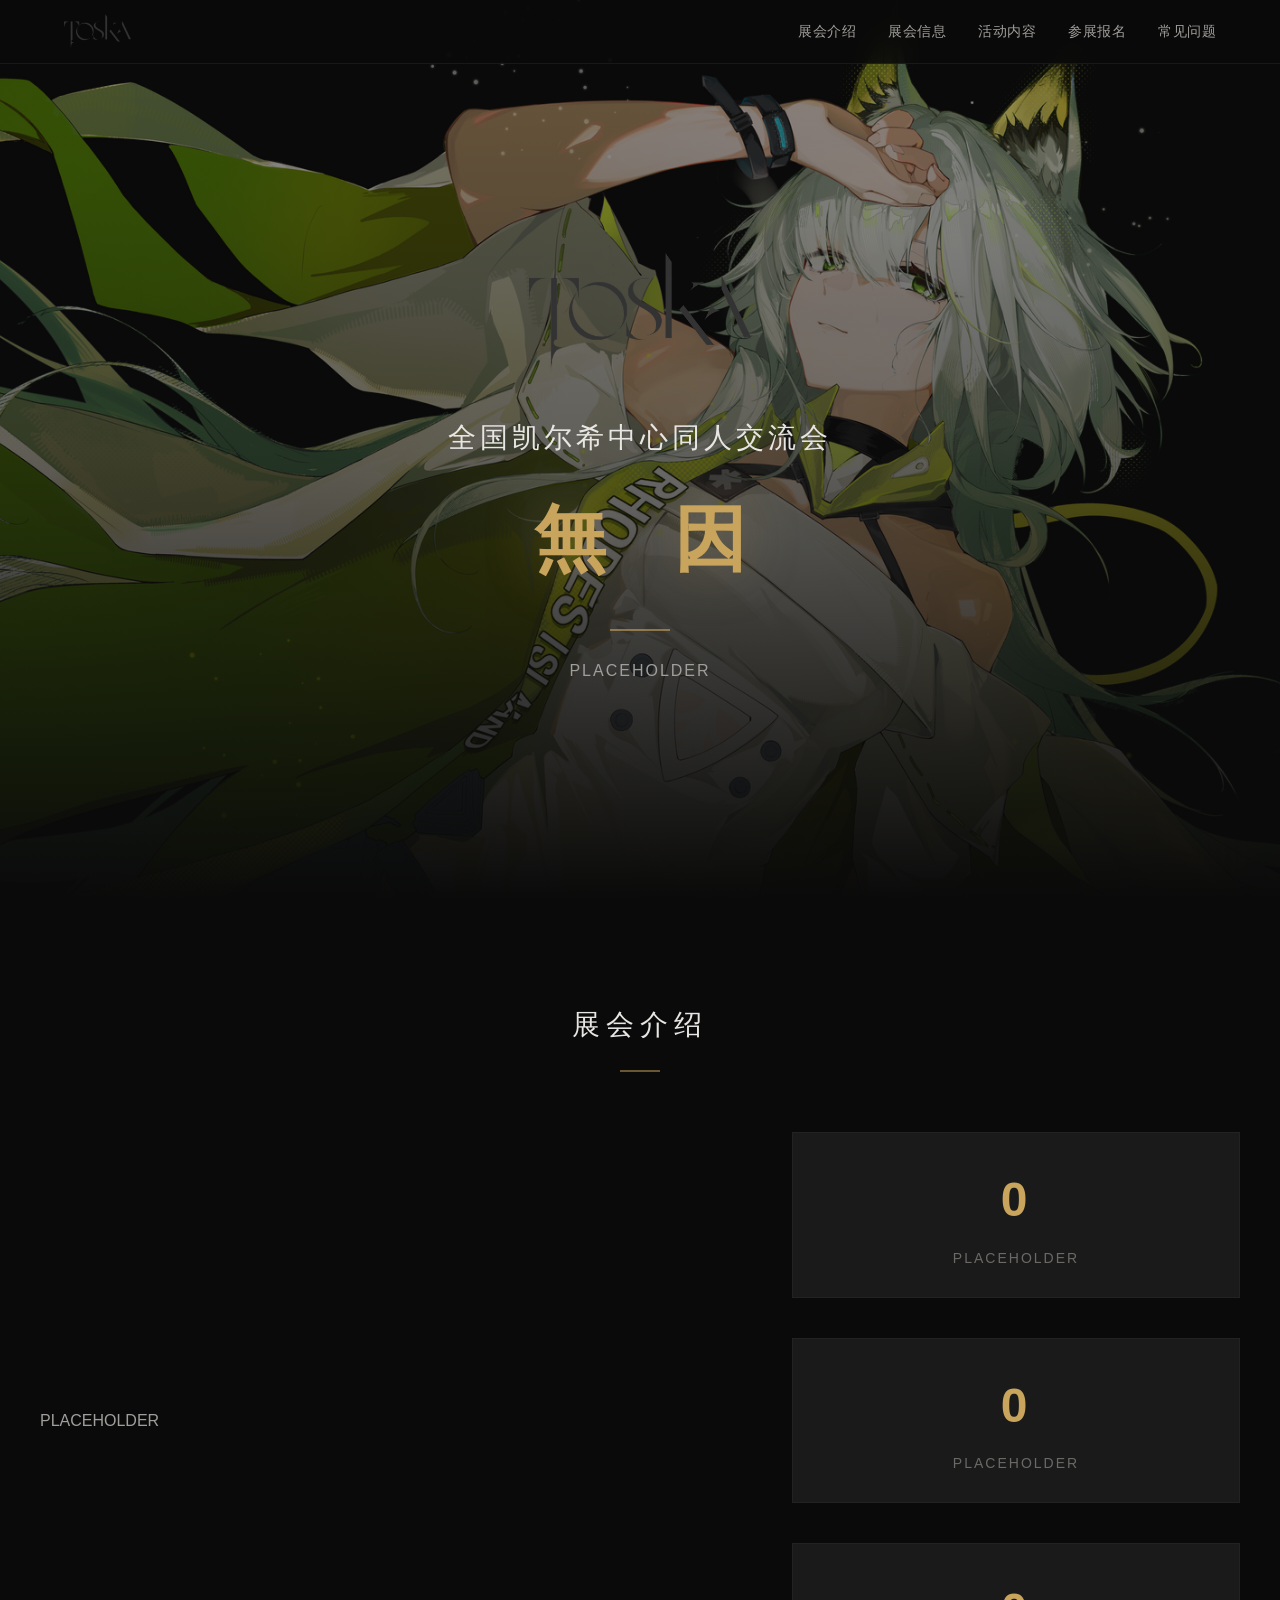
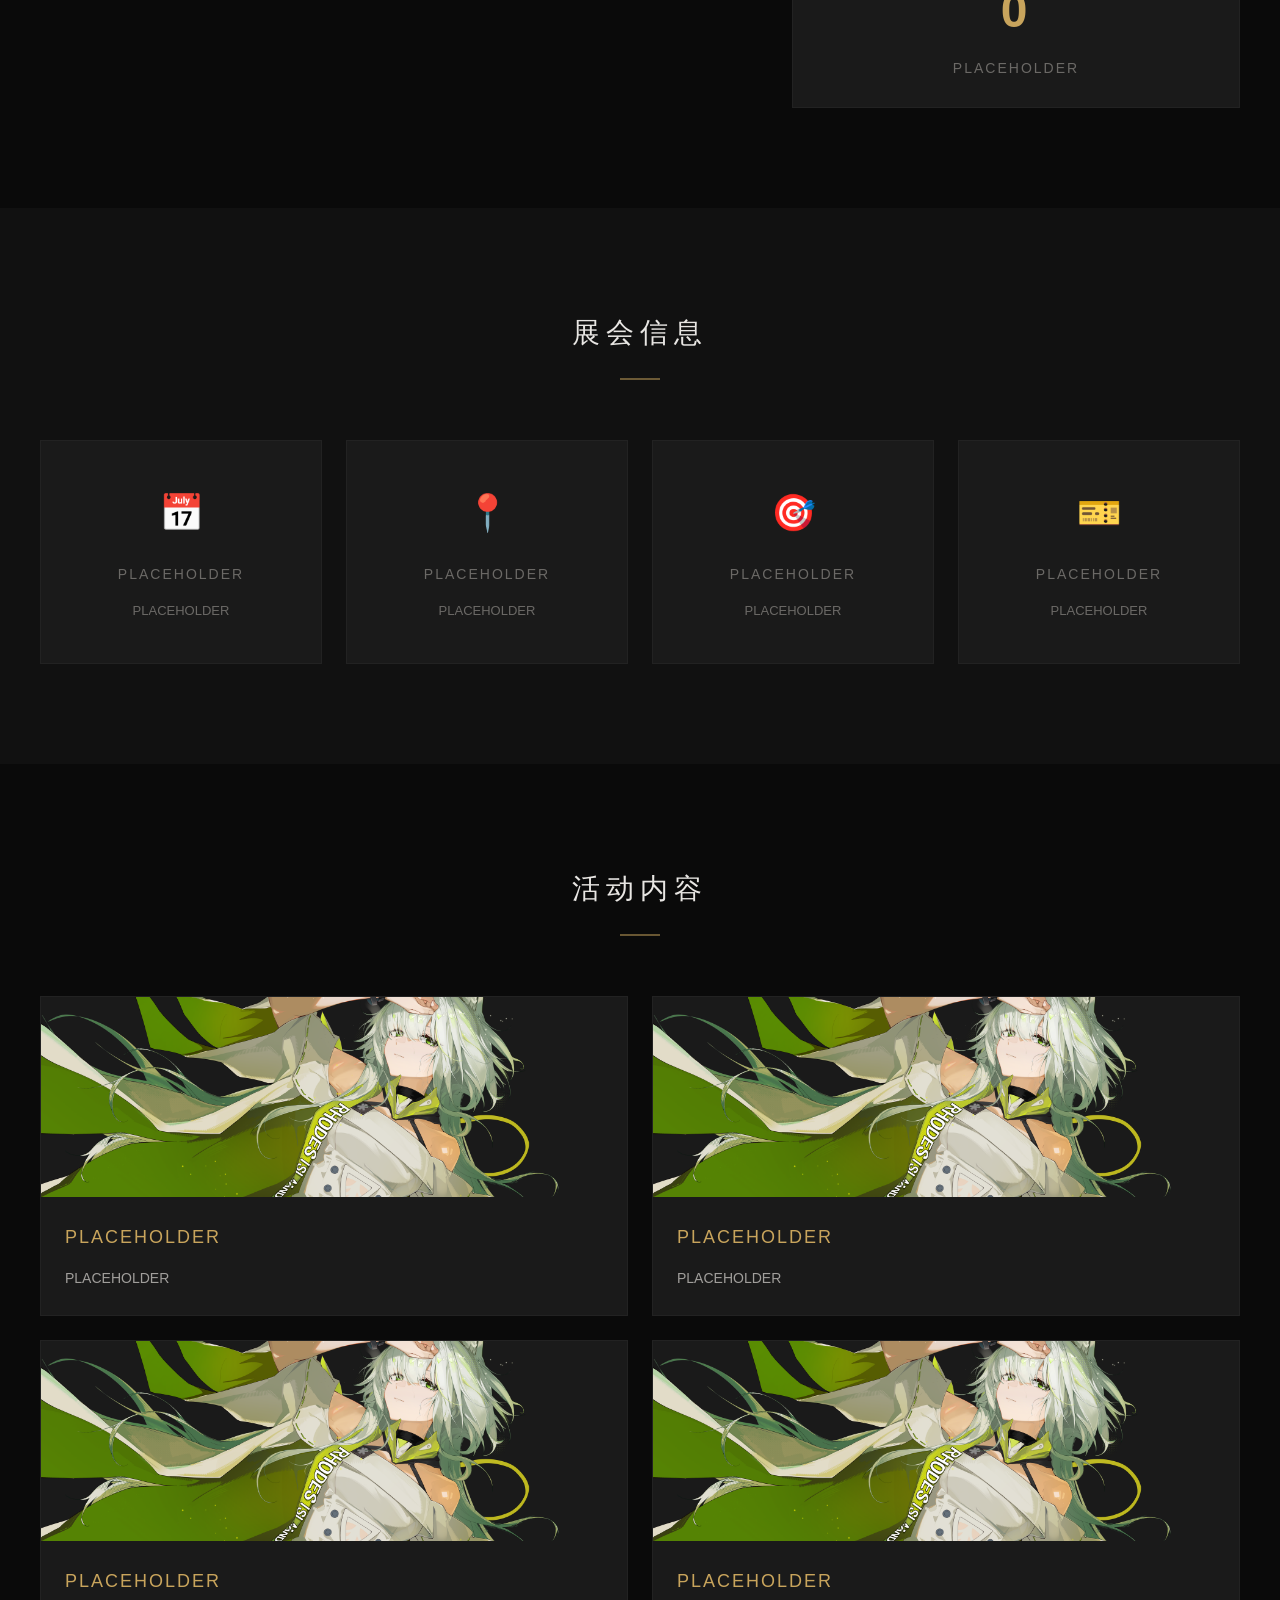
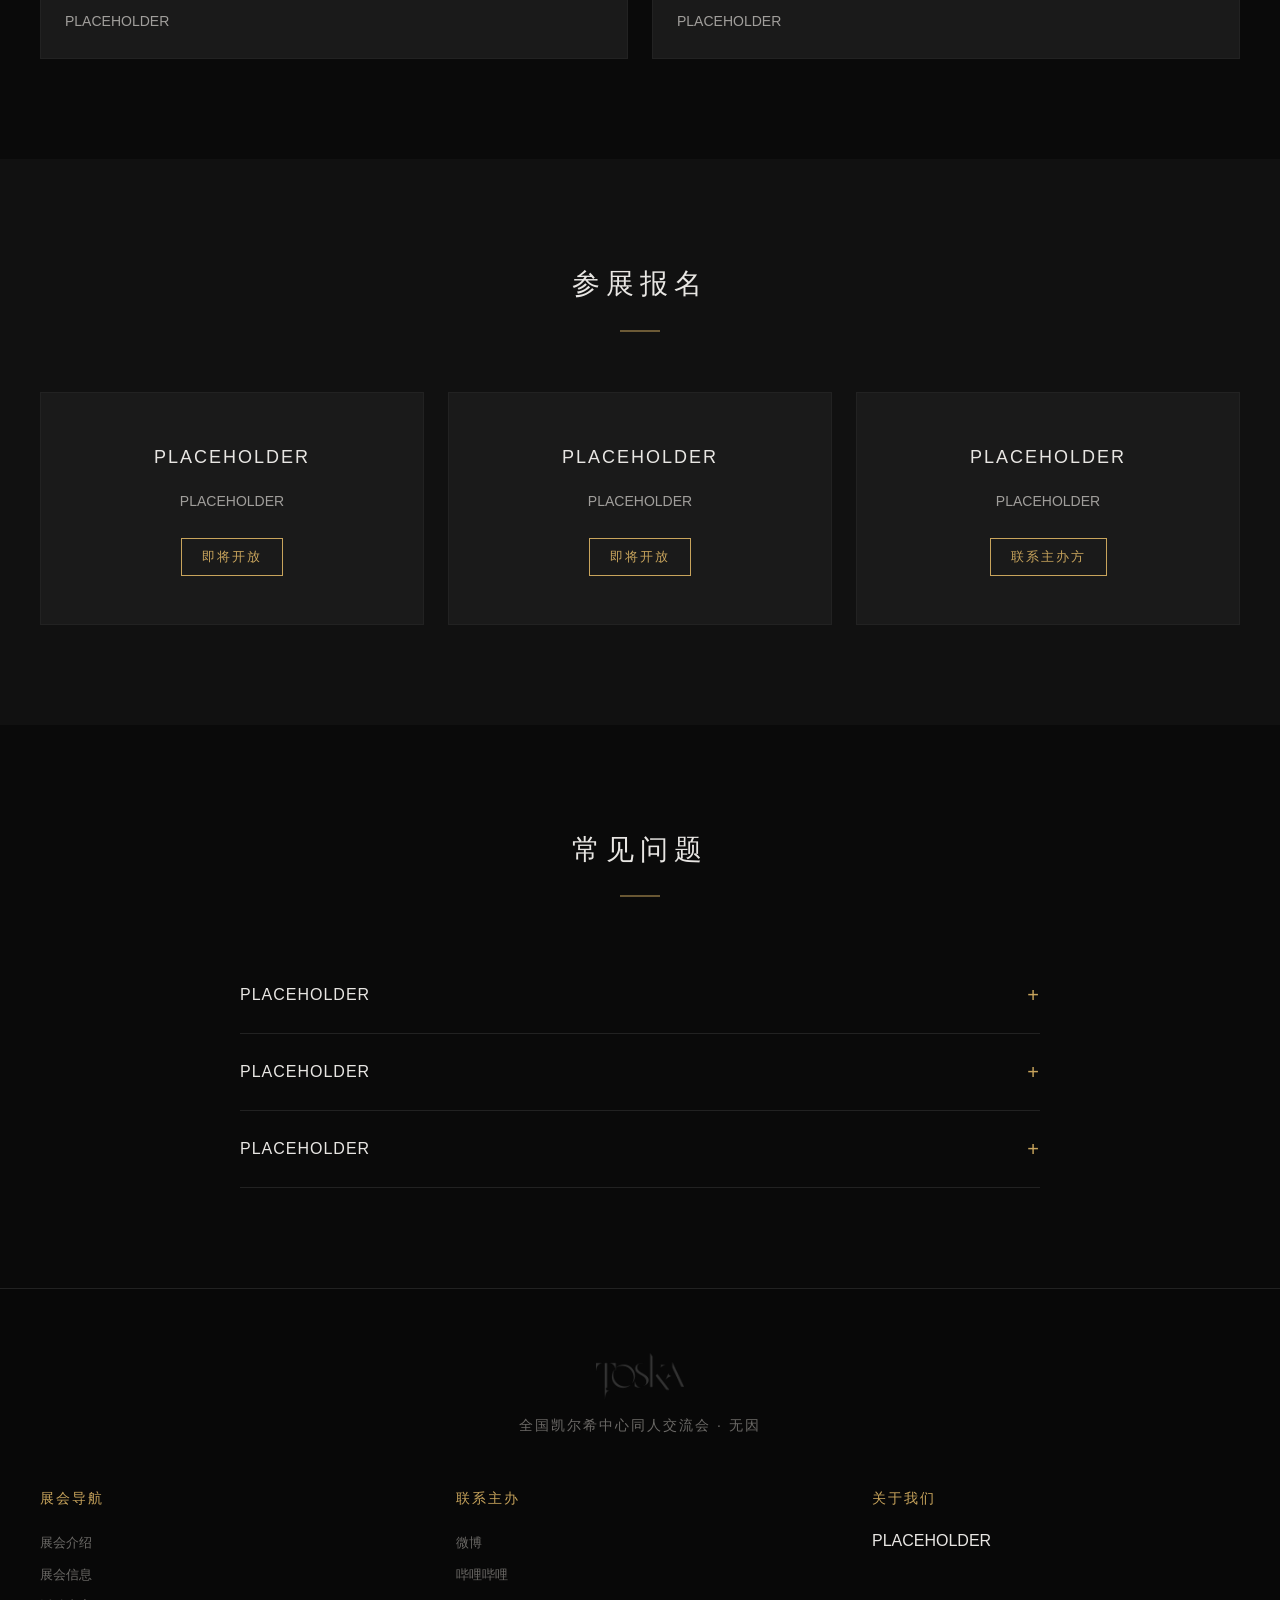
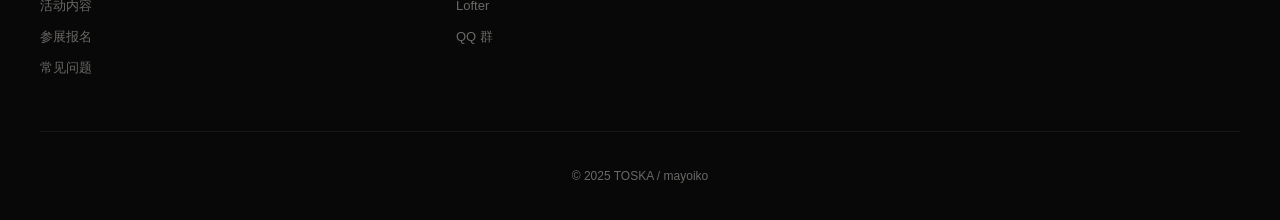
==== index.html @ 441bb9f4 "feat: initial TOSKA page structure — hero, sections, responsive layout" ====
<!DOCTYPE html>
<html lang="zh-CN">
<head>
  <meta charset="UTF-8">
  <meta name="viewport" content="width=device-width, initial-scale=1.0">
  <title>全国凯尔希中心同人交流会·无因 | TOSKA</title>
  <meta name="description" content="全国凯尔希中心同人交流会·无因">
  <link rel="stylesheet" href="style.css">
</head>
<body>

  <!-- Navigation -->
  <nav class="nav" id="nav">
    <div class="nav-inner">
      <a href="#hero" class="nav-logo">
        <img src="assets/images/toska-logo.png" alt="TOSKA">
      </a>
      <ul class="nav-links">
        <li><a href="#about">展会介绍</a></li>
        <li><a href="#info">展会信息</a></li>
        <li><a href="#content">活动内容</a></li>
        <li><a href="#register">参展报名</a></li>
        <li><a href="#faq">常见问题</a></li>
      </ul>
      <button class="nav-toggle" id="nav-toggle" aria-label="菜单">
        <span></span><span></span><span></span>
      </button>
    </div>
  </nav>

  <!-- Hero -->
  <section class="hero" id="hero">
    <div class="hero-bg" style="background-image: url('assets/images/toska-kv-nobg.png');"></div>
    <div class="hero-overlay"></div>
    <div class="hero-content">
      <div class="hero-logo">
        <img src="assets/images/toska-logo.png" alt="TOSKA">
      </div>
      <h1 class="hero-title">全国凯尔希中心同人交流会</h1>
      <p class="hero-subtitle">無 因</p>
      <div class="hero-divider"></div>
      <p class="hero-desc">PLACEHOLDER</p>
    </div>
  </section>

  <!-- About -->
  <section class="section" id="about">
    <div class="section-inner">
      <h2 class="section-title">展会介绍</h2>
      <div class="section-divider"></div>
      <div class="about-grid">
        <div class="about-text">
          <p>PLACEHOLDER</p>
        </div>
        <div class="about-stats">
          <div class="stat-item">
            <span class="stat-num">0</span>
            <span class="stat-label">PLACEHOLDER</span>
          </div>
          <div class="stat-item">
            <span class="stat-num">0</span>
            <span class="stat-label">PLACEHOLDER</span>
          </div>
          <div class="stat-item">
            <span class="stat-num">0</span>
            <span class="stat-label">PLACEHOLDER</span>
          </div>
        </div>
      </div>
    </div>
  </section>

  <!-- Info -->
  <section class="section section-alt" id="info">
    <div class="section-inner">
      <h2 class="section-title">展会信息</h2>
      <div class="section-divider"></div>
      <div class="info-grid">
        <div class="info-card">
          <div class="info-icon">📅</div>
          <h3>PLACEHOLDER</h3>
          <p>PLACEHOLDER</p>
        </div>
        <div class="info-card">
          <div class="info-icon">📍</div>
          <h3>PLACEHOLDER</h3>
          <p>PLACEHOLDER</p>
        </div>
        <div class="info-card">
          <div class="info-icon">🎯</div>
          <h3>PLACEHOLDER</h3>
          <p>PLACEHOLDER</p>
        </div>
        <div class="info-card">
          <div class="info-icon">🎫</div>
          <h3>PLACEHOLDER</h3>
          <p>PLACEHOLDER</p>
        </div>
      </div>
    </div>
  </section>

  <!-- Content -->
  <section class="section" id="content">
    <div class="section-inner">
      <h2 class="section-title">活动内容</h2>
      <div class="section-divider"></div>
      <div class="content-grid">
        <div class="content-card">
          <div class="content-card-img" style="background-image: url('assets/images/toska-kv-nobg.png');"></div>
          <div class="content-card-body">
            <h3>PLACEHOLDER</h3>
            <p>PLACEHOLDER</p>
          </div>
        </div>
        <div class="content-card">
          <div class="content-card-img" style="background-image: url('assets/images/toska-kv-nobg.png');"></div>
          <div class="content-card-body">
            <h3>PLACEHOLDER</h3>
            <p>PLACEHOLDER</p>
          </div>
        </div>
        <div class="content-card">
          <div class="content-card-img" style="background-image: url('assets/images/toska-kv-nobg.png');"></div>
          <div class="content-card-body">
            <h3>PLACEHOLDER</h3>
            <p>PLACEHOLDER</p>
          </div>
        </div>
        <div class="content-card">
          <div class="content-card-img" style="background-image: url('assets/images/toska-kv-nobg.png');"></div>
          <div class="content-card-body">
            <h3>PLACEHOLDER</h3>
            <p>PLACEHOLDER</p>
          </div>
        </div>
      </div>
    </div>
  </section>

  <!-- Register -->
  <section class="section section-alt" id="register">
    <div class="section-inner">
      <h2 class="section-title">参展报名</h2>
      <div class="section-divider"></div>
      <div class="register-grid">
        <div class="register-card">
          <h3>PLACEHOLDER</h3>
          <p>PLACEHOLDER</p>
          <div class="register-status">即将开放</div>
        </div>
        <div class="register-card">
          <h3>PLACEHOLDER</h3>
          <p>PLACEHOLDER</p>
          <div class="register-status">即将开放</div>
        </div>
        <div class="register-card">
          <h3>PLACEHOLDER</h3>
          <p>PLACEHOLDER</p>
          <div class="register-status">联系主办方</div>
        </div>
      </div>
    </div>
  </section>

  <!-- FAQ -->
  <section class="section" id="faq">
    <div class="section-inner">
      <h2 class="section-title">常见问题</h2>
      <div class="section-divider"></div>
      <div class="faq-list">
        <details class="faq-item">
          <summary>PLACEHOLDER</summary>
          <div class="faq-answer"><p>PLACEHOLDER</p></div>
        </details>
        <details class="faq-item">
          <summary>PLACEHOLDER</summary>
          <div class="faq-answer"><p>PLACEHOLDER</p></div>
        </details>
        <details class="faq-item">
          <summary>PLACEHOLDER</summary>
          <div class="faq-answer"><p>PLACEHOLDER</p></div>
        </details>
      </div>
    </div>
  </section>

  <!-- Footer -->
  <footer class="footer">
    <div class="footer-inner">
      <div class="footer-brand">
        <img src="assets/images/toska-logo.png" alt="TOSKA" class="footer-logo">
        <p>全国凯尔希中心同人交流会 · 无因</p>
      </div>
      <div class="footer-links">
        <div class="footer-col">
          <h4>展会导航</h4>
          <a href="#about">展会介绍</a>
          <a href="#info">展会信息</a>
          <a href="#content">活动内容</a>
          <a href="#register">参展报名</a>
          <a href="#faq">常见问题</a>
        </div>
        <div class="footer-col">
          <h4>联系主办</h4>
          <a href="#">微博</a>
          <a href="#">哔哩哔哩</a>
          <a href="#">Lofter</a>
          <a href="#">QQ 群</a>
        </div>
        <div class="footer-col">
          <h4>关于我们</h4>
          <p>PLACEHOLDER</p>
        </div>
      </div>
      <div class="footer-bottom">
        <p>&copy; 2025 TOSKA / mayoiko</p>
      </div>
    </div>
  </footer>

  <script src="script.js"></script>
</body>
</html>
---- style.css ----
/* ===== Reset & Base ===== */
*, *::before, *::after {
  margin: 0;
  padding: 0;
  box-sizing: border-box;
}

:root {
  --bg-primary: #0a0a0a;
  --bg-secondary: #111111;
  --bg-card: #1a1a1a;
  --text-primary: #e8e6e3;
  --text-secondary: #a09e9b;
  --text-muted: #6b6966;
  --accent: #c8a45c;
  --accent-dim: rgba(200, 164, 92, 0.15);
  --accent-glow: rgba(200, 164, 92, 0.3);
  --divider: #222;
  --nav-height: 64px;
  --max-width: 1200px;
}

html {
  scroll-behavior: smooth;
  scroll-padding-top: var(--nav-height);
}

body {
  font-family: "Noto Sans SC", "PingFang SC", "Microsoft YaHei", sans-serif;
  background: var(--bg-primary);
  color: var(--text-primary);
  line-height: 1.8;
  -webkit-font-smoothing: antialiased;
}

a {
  color: inherit;
  text-decoration: none;
}

img {
  max-width: 100%;
  display: block;
}

/* ===== Navigation ===== */
.nav {
  position: fixed;
  top: 0;
  left: 0;
  right: 0;
  z-index: 1000;
  height: var(--nav-height);
  background: rgba(10, 10, 10, 0.85);
  backdrop-filter: blur(12px);
  -webkit-backdrop-filter: blur(12px);
  border-bottom: 1px solid rgba(255, 255, 255, 0.06);
  transition: background 0.3s;
}

.nav-inner {
  max-width: var(--max-width);
  margin: 0 auto;
  padding: 0 24px;
  height: 100%;
  display: flex;
  align-items: center;
  justify-content: space-between;
}

.nav-logo img {
  height: 36px;
  width: auto;
}

.nav-links {
  list-style: none;
  display: flex;
  gap: 32px;
}

.nav-links a {
  font-size: 14px;
  color: var(--text-secondary);
  transition: color 0.3s;
  letter-spacing: 0.5px;
}

.nav-links a:hover {
  color: var(--accent);
}

.nav-toggle {
  display: none;
  flex-direction: column;
  gap: 5px;
  background: none;
  border: none;
  cursor: pointer;
  padding: 4px;
}

.nav-toggle span {
  display: block;
  width: 24px;
  height: 2px;
  background: var(--text-primary);
  transition: all 0.3s;
}

/* ===== Hero ===== */
.hero {
  position: relative;
  min-height: 100vh;
  display: flex;
  align-items: center;
  justify-content: center;
  overflow: hidden;
}

.hero-bg {
  position: absolute;
  inset: 0;
  background-size: cover;
  background-position: center;
  background-repeat: no-repeat;
  transform: scale(1.05);
  transition: transform 0.3s ease-out;
}

.hero-overlay {
  position: absolute;
  inset: 0;
  background: linear-gradient(
    to bottom,
    rgba(10, 10, 10, 0.4) 0%,
    rgba(10, 10, 10, 0.6) 50%,
    var(--bg-primary) 100%
  );
}

.hero-content {
  position: relative;
  z-index: 1;
  text-align: center;
  padding: 120px 24px 80px;
  max-width: 800px;
}

.hero-logo {
  margin-bottom: 40px;
}

.hero-logo img {
  max-height: 120px;
  margin: 0 auto;
}

.hero-title {
  font-size: 28px;
  font-weight: 400;
  letter-spacing: 4px;
  color: var(--text-primary);
  margin-bottom: 12px;
}

.hero-subtitle {
  font-size: 72px;
  font-weight: 700;
  color: var(--accent);
  letter-spacing: 24px;
  margin-right: -24px;
  margin-bottom: 20px;
  text-shadow: 0 0 60px var(--accent-glow);
}

.hero-divider {
  width: 60px;
  height: 2px;
  background: var(--accent);
  margin: 24px auto;
  opacity: 0.6;
}

.hero-desc {
  font-size: 16px;
  color: var(--text-secondary);
  letter-spacing: 2px;
  line-height: 2;
}

/* ===== Sections ===== */
.section {
  padding: 100px 24px;
}

.section-alt {
  background: var(--bg-secondary);
}

.section-inner {
  max-width: var(--max-width);
  margin: 0 auto;
}

.section-title {
  font-size: 28px;
  font-weight: 500;
  letter-spacing: 6px;
  text-align: center;
  color: var(--text-primary);
}

.section-divider {
  width: 40px;
  height: 2px;
  background: var(--accent);
  margin: 20px auto 60px;
  opacity: 0.5;
}

/* ===== About ===== */
.about-grid {
  display: grid;
  grid-template-columns: 1.5fr 1fr;
  gap: 80px;
  align-items: center;
}

.about-text {
  color: var(--text-secondary);
  font-size: 16px;
  line-height: 2.2;
}

.about-stats {
  display: flex;
  flex-direction: column;
  gap: 40px;
}

.stat-item {
  text-align: center;
  padding: 24px;
  border: 1px solid var(--divider);
  background: var(--bg-card);
}

.stat-num {
  display: block;
  font-size: 48px;
  font-weight: 700;
  color: var(--accent);
  letter-spacing: 4px;
}

.stat-label {
  font-size: 14px;
  color: var(--text-muted);
  letter-spacing: 2px;
}

/* ===== Info ===== */
.info-grid {
  display: grid;
  grid-template-columns: repeat(4, 1fr);
  gap: 24px;
}

.info-card {
  text-align: center;
  padding: 40px 20px;
  background: var(--bg-card);
  border: 1px solid var(--divider);
  transition: border-color 0.3s, transform 0.3s;
}

.info-card:hover {
  border-color: var(--accent);
  transform: translateY(-4px);
}

.info-icon {
  font-size: 36px;
  margin-bottom: 16px;
}

.info-card h3 {
  font-size: 14px;
  color: var(--text-muted);
  font-weight: 400;
  letter-spacing: 2px;
  margin-bottom: 12px;
}

.info-highlight {
  font-size: 20px;
  color: var(--accent);
  font-weight: 600;
  margin-bottom: 8px;
}

.info-card p {
  font-size: 13px;
  color: var(--text-muted);
}

/* ===== Content ===== */
.content-grid {
  display: grid;
  grid-template-columns: repeat(2, 1fr);
  gap: 24px;
}

.content-card {
  background: var(--bg-card);
  border: 1px solid var(--divider);
  overflow: hidden;
  transition: border-color 0.3s, transform 0.3s;
}

.content-card:hover {
  border-color: var(--accent);
  transform: translateY(-4px);
}

.content-card-img {
  height: 200px;
  background-size: cover;
  background-position: center;
}

.content-card-body {
  padding: 24px;
}

.content-card-body h3 {
  font-size: 18px;
  font-weight: 500;
  color: var(--accent);
  margin-bottom: 12px;
  letter-spacing: 2px;
}

.content-card-body p {
  font-size: 14px;
  color: var(--text-secondary);
  line-height: 1.8;
}

/* ===== Register ===== */
.register-grid {
  display: grid;
  grid-template-columns: repeat(3, 1fr);
  gap: 24px;
}

.register-card {
  background: var(--bg-card);
  border: 1px solid var(--divider);
  padding: 48px 32px;
  text-align: center;
  transition: border-color 0.3s;
}

.register-card:hover {
  border-color: var(--accent);
}

.register-card h3 {
  font-size: 18px;
  font-weight: 500;
  color: var(--text-primary);
  margin-bottom: 16px;
  letter-spacing: 2px;
}

.register-card p {
  font-size: 14px;
  color: var(--text-secondary);
  line-height: 1.8;
  margin-bottom: 24px;
}

.register-status {
  display: inline-block;
  padding: 6px 20px;
  border: 1px solid var(--accent);
  color: var(--accent);
  font-size: 13px;
  letter-spacing: 2px;
}

/* ===== FAQ ===== */
.faq-list {
  max-width: 800px;
  margin: 0 auto;
}

.faq-item {
  border-bottom: 1px solid var(--divider);
}

.faq-item summary {
  padding: 20px 0;
  font-size: 16px;
  cursor: pointer;
  letter-spacing: 1px;
  list-style: none;
  display: flex;
  justify-content: space-between;
  align-items: center;
  transition: color 0.3s;
}

.faq-item summary:hover {
  color: var(--accent);
}

.faq-item summary::after {
  content: "+";
  font-size: 20px;
  color: var(--accent);
  font-weight: 300;
}

.faq-item[open] summary::after {
  content: "−";
}

.faq-answer {
  padding: 0 0 20px;
  color: var(--text-secondary);
  font-size: 14px;
  line-height: 2;
}

/* ===== Footer ===== */
.footer {
  background: #080808;
  border-top: 1px solid var(--divider);
  padding: 64px 24px 32px;
}

.footer-inner {
  max-width: var(--max-width);
  margin: 0 auto;
}

.footer-brand {
  text-align: center;
  margin-bottom: 48px;
}

.footer-logo {
  height: 48px;
  margin: 0 auto 12px;
}

.footer-brand p {
  color: var(--text-muted);
  font-size: 14px;
  letter-spacing: 2px;
}

.footer-links {
  display: grid;
  grid-template-columns: repeat(3, 1fr);
  gap: 48px;
  margin-bottom: 48px;
}

.footer-col h4 {
  font-size: 14px;
  color: var(--accent);
  font-weight: 500;
  letter-spacing: 2px;
  margin-bottom: 16px;
}

.footer-col a {
  display: block;
  font-size: 13px;
  color: var(--text-muted);
  line-height: 2.4;
  transition: color 0.3s;
}

.footer-col a:hover {
  color: var(--text-primary);
}

.footer-text {
  font-size: 13px;
  color: var(--text-muted);
  line-height: 2;
}

.footer-bottom {
  text-align: center;
  padding-top: 32px;
  border-top: 1px solid rgba(255, 255, 255, 0.05);
}

.footer-bottom p {
  font-size: 12px;
  color: var(--text-muted);
  line-height: 2;
}

/* ===== Responsive ===== */
@media (max-width: 1024px) {
  .info-grid {
    grid-template-columns: repeat(2, 1fr);
  }
}

@media (max-width: 768px) {
  .nav-links {
    display: none;
  }

  .nav-toggle {
    display: flex;
  }

  .nav.open .nav-links {
    display: flex;
    flex-direction: column;
    position: absolute;
    top: var(--nav-height);
    left: 0;
    right: 0;
    background: rgba(10, 10, 10, 0.95);
    backdrop-filter: blur(12px);
    padding: 24px;
    gap: 16px;
    border-bottom: 1px solid var(--divider);
  }

  .hero-subtitle {
    font-size: 48px;
    letter-spacing: 12px;
    margin-right: -12px;
  }

  .hero-title {
    font-size: 20px;
    letter-spacing: 2px;
  }

  .about-grid {
    grid-template-columns: 1fr;
    gap: 48px;
  }

  .info-grid {
    grid-template-columns: 1fr;
  }

  .content-grid {
    grid-template-columns: 1fr;
  }

  .register-grid {
    grid-template-columns: 1fr;
  }

  .footer-links {
    grid-template-columns: 1fr;
    gap: 32px;
  }

  .section {
    padding: 64px 24px;
  }
}
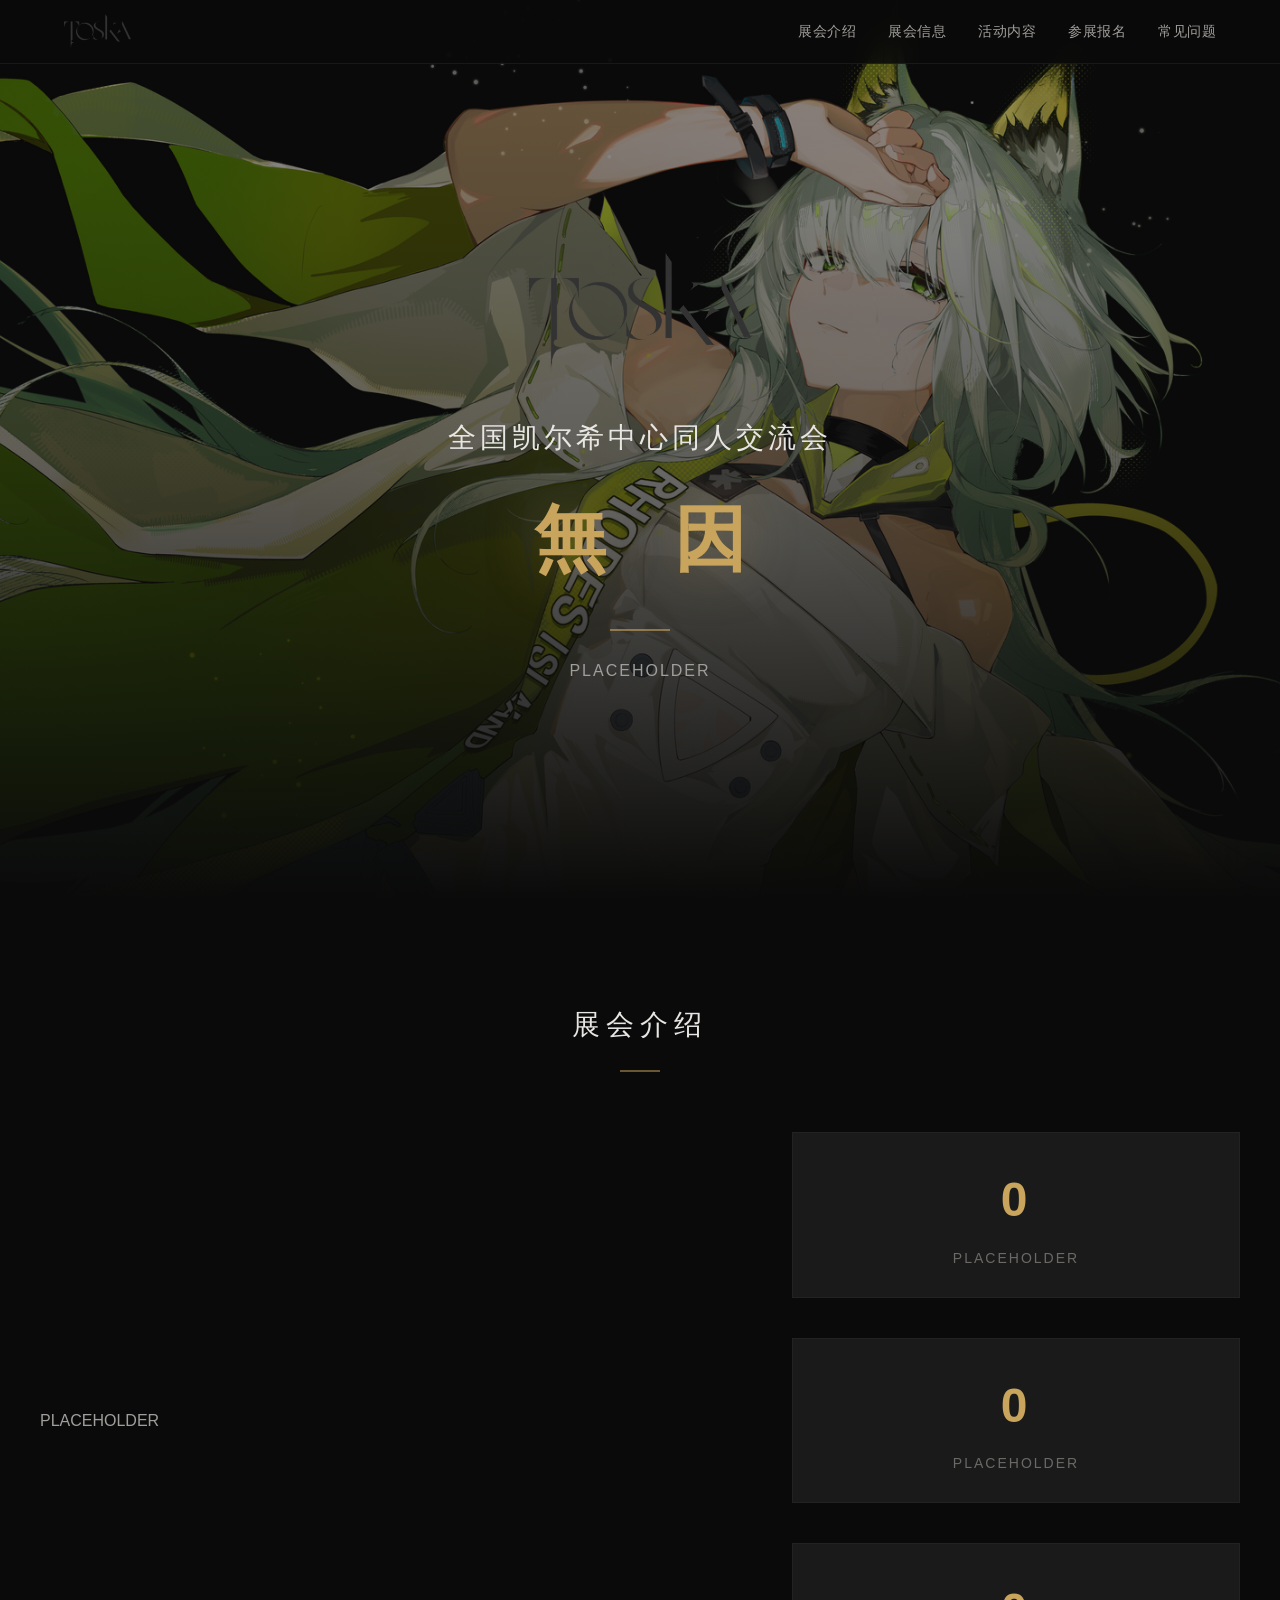
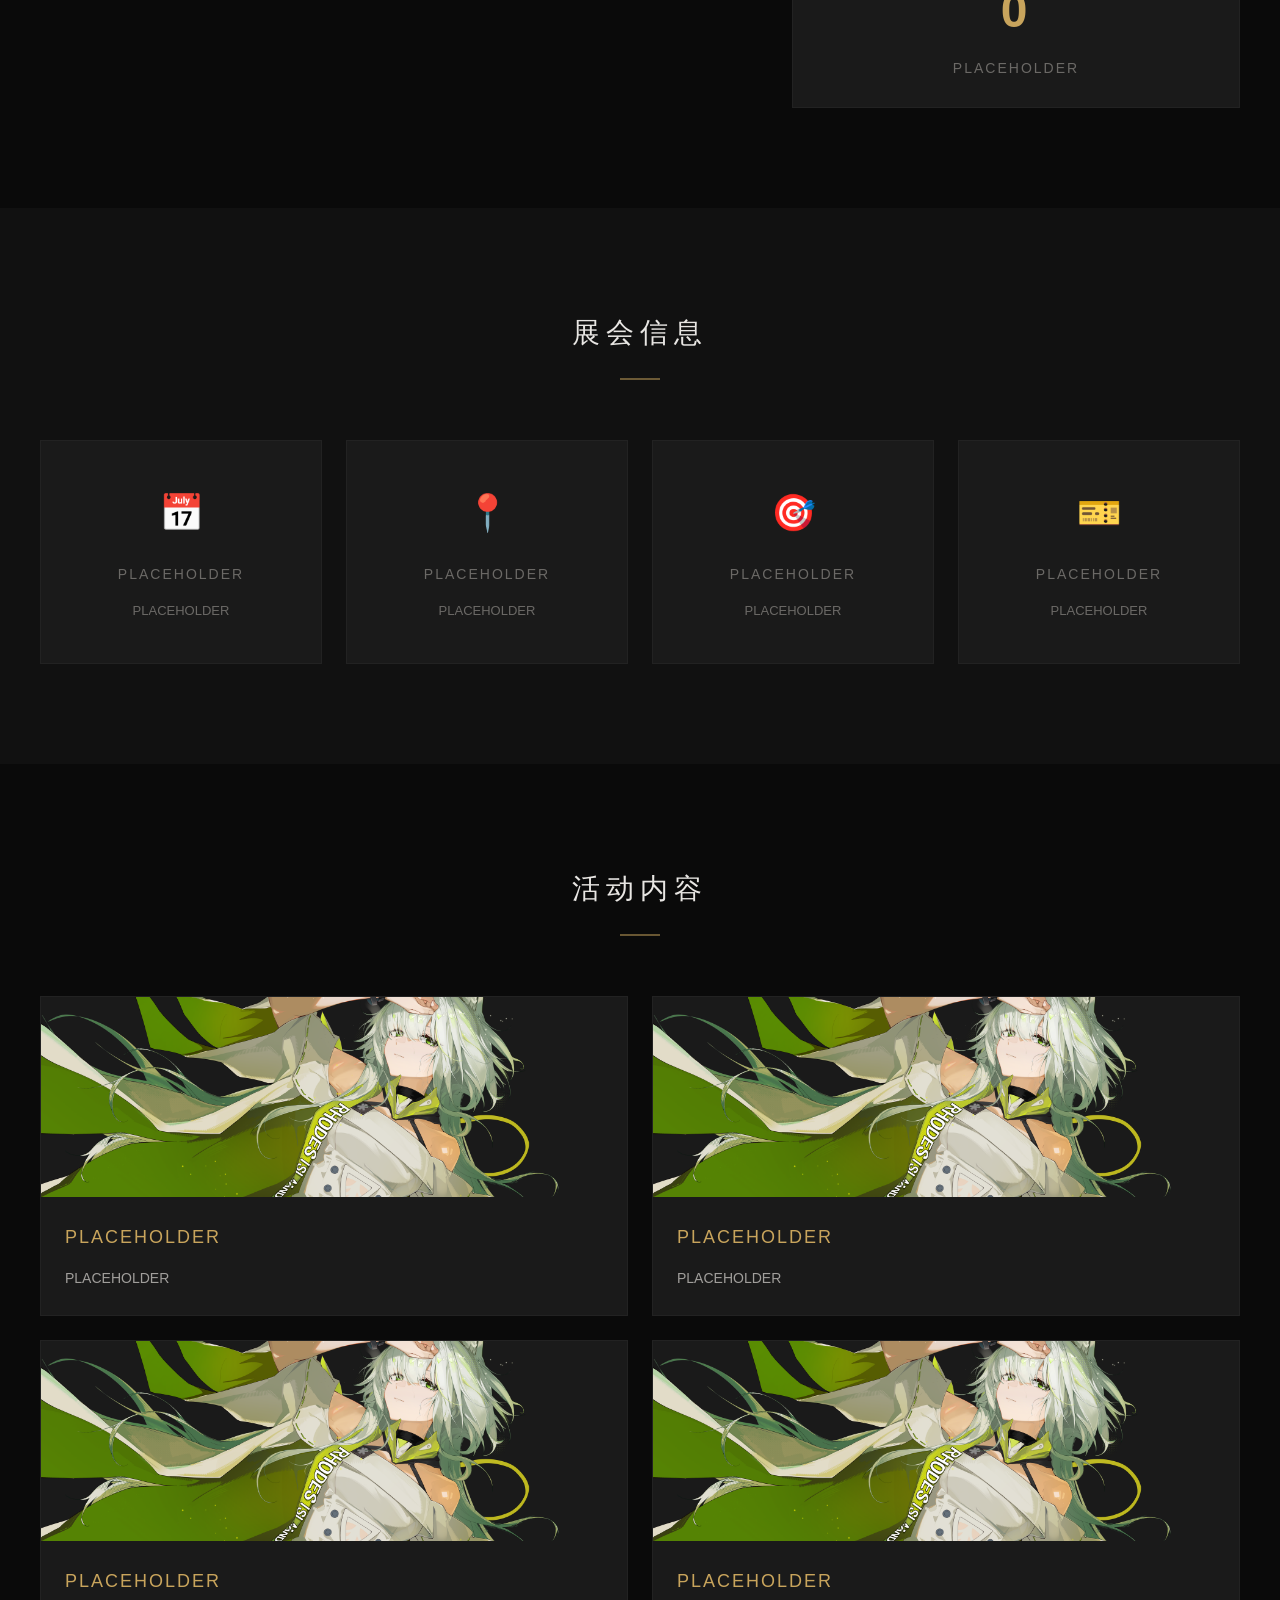
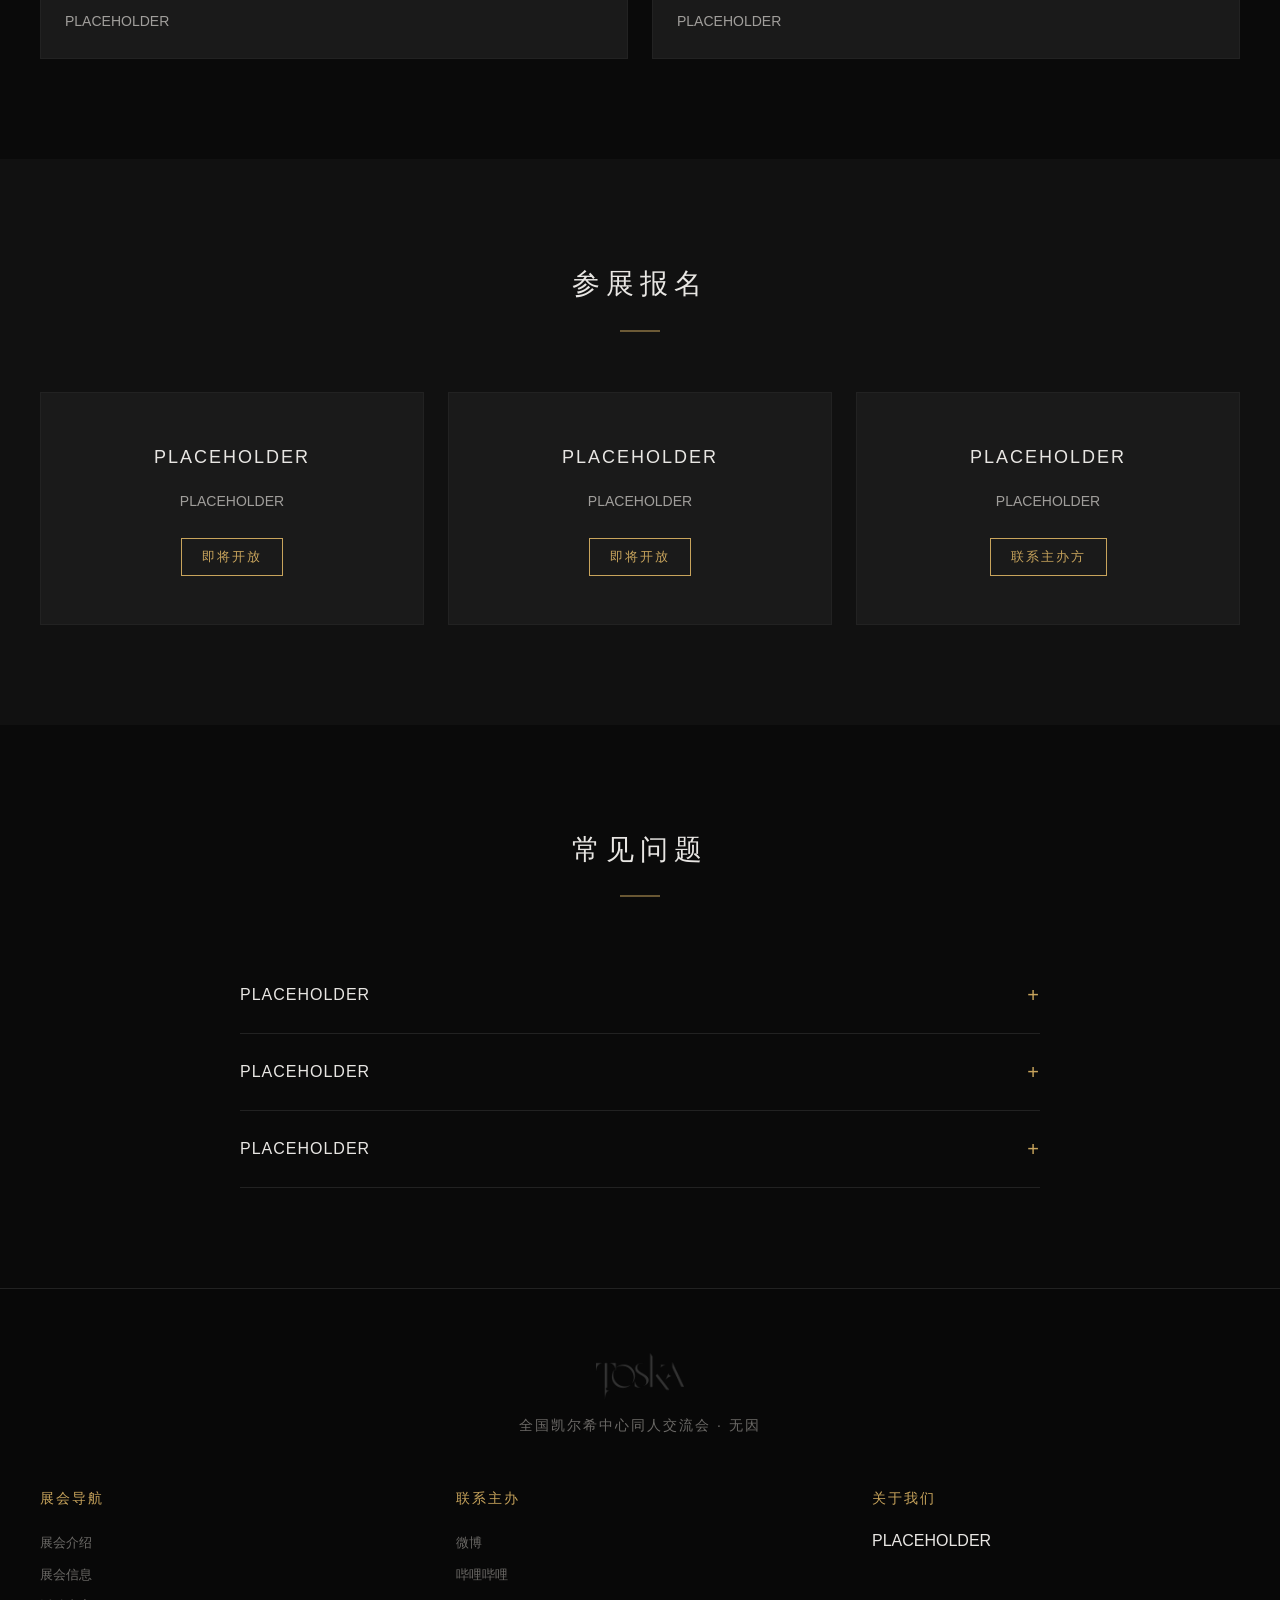
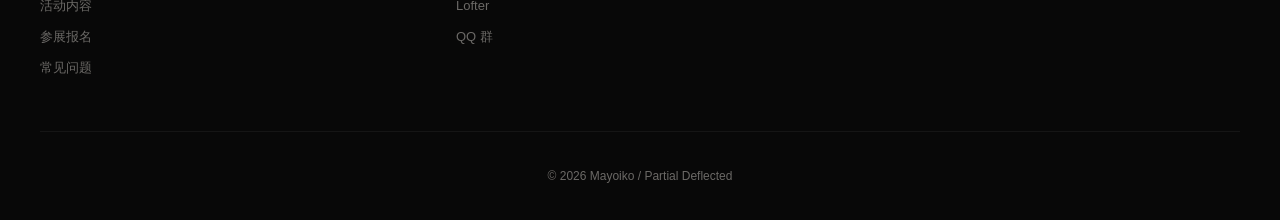
==== commit 8e2ccacb: "fix: copyright Mayoiko / Partial Deflected, 2026" ====
--- a/index.html
+++ b/index.html
@@ -214,7 +214,7 @@
         </div>
       </div>
       <div class="footer-bottom">
-        <p>&copy; 2025 TOSKA / mayoiko</p>
+        <p>&copy; 2026 Mayoiko / Partial Deflected</p>
       </div>
     </div>
   </footer>
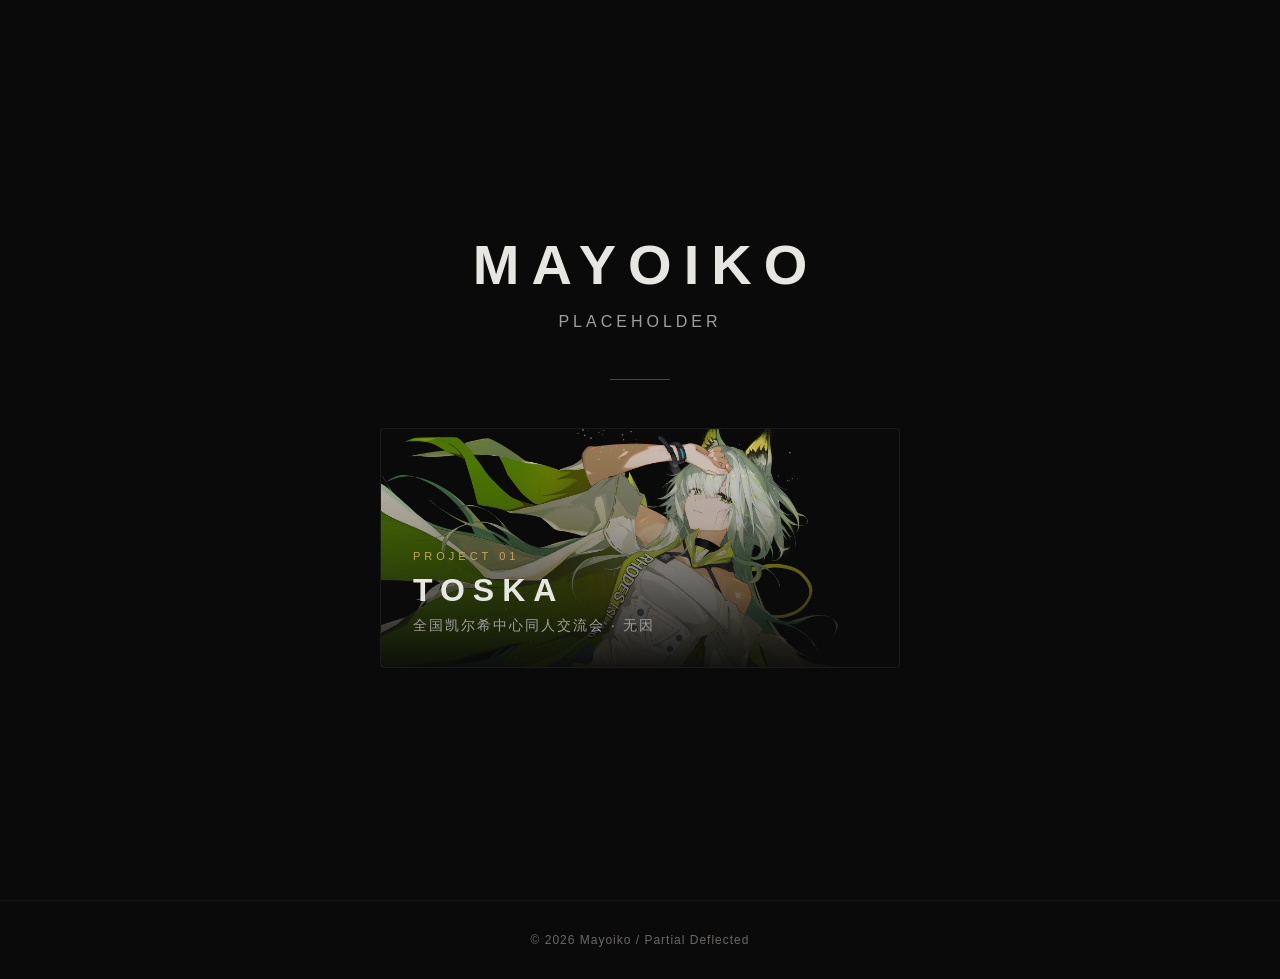
==== commit 3f709506: "restructure: main landing + /toska project, add CNAME" ====
--- a/index.html
+++ b/index.html
@@ -3,222 +3,36 @@
 <head>
   <meta charset="UTF-8">
   <meta name="viewport" content="width=device-width, initial-scale=1.0">
-  <title>全国凯尔希中心同人交流会·无因 | TOSKA</title>
-  <meta name="description" content="全国凯尔希中心同人交流会·无因">
+  <title>Mayoiko</title>
+  <meta name="description" content="PLACEHOLDER">
   <link rel="stylesheet" href="style.css">
 </head>
 <body>
 
-  <!-- Navigation -->
-  <nav class="nav" id="nav">
-    <div class="nav-inner">
-      <a href="#hero" class="nav-logo">
-        <img src="assets/images/toska-logo.png" alt="TOSKA">
-      </a>
-      <ul class="nav-links">
-        <li><a href="#about">展会介绍</a></li>
-        <li><a href="#info">展会信息</a></li>
-        <li><a href="#content">活动内容</a></li>
-        <li><a href="#register">参展报名</a></li>
-        <li><a href="#faq">常见问题</a></li>
-      </ul>
-      <button class="nav-toggle" id="nav-toggle" aria-label="菜单">
-        <span></span><span></span><span></span>
-      </button>
-    </div>
-  </nav>
-
   <!-- Hero -->
-  <section class="hero" id="hero">
-    <div class="hero-bg" style="background-image: url('assets/images/toska-kv-nobg.png');"></div>
-    <div class="hero-overlay"></div>
-    <div class="hero-content">
-      <div class="hero-logo">
-        <img src="assets/images/toska-logo.png" alt="TOSKA">
-      </div>
-      <h1 class="hero-title">全国凯尔希中心同人交流会</h1>
-      <p class="hero-subtitle">無 因</p>
+  <section class="hero">
+    <div class="hero-inner">
+      <h1 class="brand">Mayoiko</h1>
+      <p class="tagline">PLACEHOLDER</p>
       <div class="hero-divider"></div>
-      <p class="hero-desc">PLACEHOLDER</p>
-    </div>
-  </section>
-
-  <!-- About -->
-  <section class="section" id="about">
-    <div class="section-inner">
-      <h2 class="section-title">展会介绍</h2>
-      <div class="section-divider"></div>
-      <div class="about-grid">
-        <div class="about-text">
-          <p>PLACEHOLDER</p>
-        </div>
-        <div class="about-stats">
-          <div class="stat-item">
-            <span class="stat-num">0</span>
-            <span class="stat-label">PLACEHOLDER</span>
+      <nav class="projects">
+        <a href="/toska" class="project-card">
+          <div class="project-card-bg" style="background-image: url('toska/assets/images/toska-kv-nobg.png');"></div>
+          <div class="project-card-overlay"></div>
+          <div class="project-card-body">
+            <span class="project-badge">PROJECT 01</span>
+            <h2>TOSKA</h2>
+            <p>全国凯尔希中心同人交流会 · 无因</p>
           </div>
-          <div class="stat-item">
-            <span class="stat-num">0</span>
-            <span class="stat-label">PLACEHOLDER</span>
-          </div>
-          <div class="stat-item">
-            <span class="stat-num">0</span>
-            <span class="stat-label">PLACEHOLDER</span>
-          </div>
-        </div>
-      </div>
-    </div>
-  </section>
-
-  <!-- Info -->
-  <section class="section section-alt" id="info">
-    <div class="section-inner">
-      <h2 class="section-title">展会信息</h2>
-      <div class="section-divider"></div>
-      <div class="info-grid">
-        <div class="info-card">
-          <div class="info-icon">📅</div>
-          <h3>PLACEHOLDER</h3>
-          <p>PLACEHOLDER</p>
-        </div>
-        <div class="info-card">
-          <div class="info-icon">📍</div>
-          <h3>PLACEHOLDER</h3>
-          <p>PLACEHOLDER</p>
-        </div>
-        <div class="info-card">
-          <div class="info-icon">🎯</div>
-          <h3>PLACEHOLDER</h3>
-          <p>PLACEHOLDER</p>
-        </div>
-        <div class="info-card">
-          <div class="info-icon">🎫</div>
-          <h3>PLACEHOLDER</h3>
-          <p>PLACEHOLDER</p>
-        </div>
-      </div>
-    </div>
-  </section>
-
-  <!-- Content -->
-  <section class="section" id="content">
-    <div class="section-inner">
-      <h2 class="section-title">活动内容</h2>
-      <div class="section-divider"></div>
-      <div class="content-grid">
-        <div class="content-card">
-          <div class="content-card-img" style="background-image: url('assets/images/toska-kv-nobg.png');"></div>
-          <div class="content-card-body">
-            <h3>PLACEHOLDER</h3>
-            <p>PLACEHOLDER</p>
-          </div>
-        </div>
-        <div class="content-card">
-          <div class="content-card-img" style="background-image: url('assets/images/toska-kv-nobg.png');"></div>
-          <div class="content-card-body">
-            <h3>PLACEHOLDER</h3>
-            <p>PLACEHOLDER</p>
-          </div>
-        </div>
-        <div class="content-card">
-          <div class="content-card-img" style="background-image: url('assets/images/toska-kv-nobg.png');"></div>
-          <div class="content-card-body">
-            <h3>PLACEHOLDER</h3>
-            <p>PLACEHOLDER</p>
-          </div>
-        </div>
-        <div class="content-card">
-          <div class="content-card-img" style="background-image: url('assets/images/toska-kv-nobg.png');"></div>
-          <div class="content-card-body">
-            <h3>PLACEHOLDER</h3>
-            <p>PLACEHOLDER</p>
-          </div>
-        </div>
-      </div>
-    </div>
-  </section>
-
-  <!-- Register -->
-  <section class="section section-alt" id="register">
-    <div class="section-inner">
-      <h2 class="section-title">参展报名</h2>
-      <div class="section-divider"></div>
-      <div class="register-grid">
-        <div class="register-card">
-          <h3>PLACEHOLDER</h3>
-          <p>PLACEHOLDER</p>
-          <div class="register-status">即将开放</div>
-        </div>
-        <div class="register-card">
-          <h3>PLACEHOLDER</h3>
-          <p>PLACEHOLDER</p>
-          <div class="register-status">即将开放</div>
-        </div>
-        <div class="register-card">
-          <h3>PLACEHOLDER</h3>
-          <p>PLACEHOLDER</p>
-          <div class="register-status">联系主办方</div>
-        </div>
-      </div>
-    </div>
-  </section>
-
-  <!-- FAQ -->
-  <section class="section" id="faq">
-    <div class="section-inner">
-      <h2 class="section-title">常见问题</h2>
-      <div class="section-divider"></div>
-      <div class="faq-list">
-        <details class="faq-item">
-          <summary>PLACEHOLDER</summary>
-          <div class="faq-answer"><p>PLACEHOLDER</p></div>
-        </details>
-        <details class="faq-item">
-          <summary>PLACEHOLDER</summary>
-          <div class="faq-answer"><p>PLACEHOLDER</p></div>
-        </details>
-        <details class="faq-item">
-          <summary>PLACEHOLDER</summary>
-          <div class="faq-answer"><p>PLACEHOLDER</p></div>
-        </details>
-      </div>
+        </a>
+      </nav>
     </div>
   </section>
 
   <!-- Footer -->
   <footer class="footer">
-    <div class="footer-inner">
-      <div class="footer-brand">
-        <img src="assets/images/toska-logo.png" alt="TOSKA" class="footer-logo">
-        <p>全国凯尔希中心同人交流会 · 无因</p>
-      </div>
-      <div class="footer-links">
-        <div class="footer-col">
-          <h4>展会导航</h4>
-          <a href="#about">展会介绍</a>
-          <a href="#info">展会信息</a>
-          <a href="#content">活动内容</a>
-          <a href="#register">参展报名</a>
-          <a href="#faq">常见问题</a>
-        </div>
-        <div class="footer-col">
-          <h4>联系主办</h4>
-          <a href="#">微博</a>
-          <a href="#">哔哩哔哩</a>
-          <a href="#">Lofter</a>
-          <a href="#">QQ 群</a>
-        </div>
-        <div class="footer-col">
-          <h4>关于我们</h4>
-          <p>PLACEHOLDER</p>
-        </div>
-      </div>
-      <div class="footer-bottom">
-        <p>&copy; 2026 Mayoiko / Partial Deflected</p>
-      </div>
-    </div>
+    <p>&copy; 2026 Mayoiko / Partial Deflected</p>
   </footer>
 
-  <script src="script.js"></script>
 </body>
 </html>
--- a/style.css
+++ b/style.css
@@ -1,577 +1,176 @@
 /* ===== Reset & Base ===== */
-*, *::before, *::after {
-  margin: 0;
-  padding: 0;
-  box-sizing: border-box;
-}
+*, *::before, *::after { margin: 0; padding: 0; box-sizing: border-box; }
 
 :root {
   --bg-primary: #0a0a0a;
-  --bg-secondary: #111111;
-  --bg-card: #1a1a1a;
   --text-primary: #e8e6e3;
   --text-secondary: #a09e9b;
   --text-muted: #6b6966;
   --accent: #c8a45c;
-  --accent-dim: rgba(200, 164, 92, 0.15);
   --accent-glow: rgba(200, 164, 92, 0.3);
-  --divider: #222;
-  --nav-height: 64px;
-  --max-width: 1200px;
 }
 
-html {
-  scroll-behavior: smooth;
-  scroll-padding-top: var(--nav-height);
-}
+html { scroll-behavior: smooth; }
 
 body {
   font-family: "Noto Sans SC", "PingFang SC", "Microsoft YaHei", sans-serif;
   background: var(--bg-primary);
   color: var(--text-primary);
-  line-height: 1.8;
   -webkit-font-smoothing: antialiased;
 }
 
-a {
-  color: inherit;
-  text-decoration: none;
-}
-
-img {
-  max-width: 100%;
-  display: block;
-}
-
-/* ===== Navigation ===== */
-.nav {
-  position: fixed;
-  top: 0;
-  left: 0;
-  right: 0;
-  z-index: 1000;
-  height: var(--nav-height);
-  background: rgba(10, 10, 10, 0.85);
-  backdrop-filter: blur(12px);
-  -webkit-backdrop-filter: blur(12px);
-  border-bottom: 1px solid rgba(255, 255, 255, 0.06);
-  transition: background 0.3s;
-}
-
-.nav-inner {
-  max-width: var(--max-width);
-  margin: 0 auto;
-  padding: 0 24px;
-  height: 100%;
-  display: flex;
-  align-items: center;
-  justify-content: space-between;
-}
-
-.nav-logo img {
-  height: 36px;
-  width: auto;
-}
-
-.nav-links {
-  list-style: none;
-  display: flex;
-  gap: 32px;
-}
-
-.nav-links a {
-  font-size: 14px;
-  color: var(--text-secondary);
-  transition: color 0.3s;
-  letter-spacing: 0.5px;
-}
-
-.nav-links a:hover {
-  color: var(--accent);
-}
-
-.nav-toggle {
-  display: none;
-  flex-direction: column;
-  gap: 5px;
-  background: none;
-  border: none;
-  cursor: pointer;
-  padding: 4px;
-}
-
-.nav-toggle span {
-  display: block;
-  width: 24px;
-  height: 2px;
-  background: var(--text-primary);
-  transition: all 0.3s;
-}
+a { color: inherit; text-decoration: none; }
+img { max-width: 100%; display: block; }
 
 /* ===== Hero ===== */
 .hero {
-  position: relative;
   min-height: 100vh;
   display: flex;
   align-items: center;
   justify-content: center;
-  overflow: hidden;
+  padding: 80px 24px;
 }
 
-.hero-bg {
+.hero-inner {
+  text-align: center;
+  max-width: 900px;
+  width: 100%;
+}
+
+.brand {
+  font-size: 56px;
+  font-weight: 700;
+  letter-spacing: 12px;
+  margin-right: -12px;
+  color: var(--text-primary);
+  text-transform: uppercase;
+}
+
+.tagline {
+  font-size: 16px;
+  color: var(--text-secondary);
+  letter-spacing: 4px;
+  margin-top: 16px;
+}
+
+.hero-divider {
+  width: 60px;
+  height: 1px;
+  background: var(--accent);
+  margin: 48px auto;
+  opacity: 0.4;
+}
+
+/* ===== Projects ===== */
+.projects {
+  display: flex;
+  justify-content: center;
+  gap: 24px;
+  flex-wrap: wrap;
+}
+
+.project-card {
+  position: relative;
+  display: block;
+  width: 100%;
+  max-width: 520px;
+  height: 240px;
+  border-radius: 4px;
+  overflow: hidden;
+  border: 1px solid #1a1a1a;
+  transition: border-color 0.4s, transform 0.4s;
+}
+
+.project-card:hover {
+  border-color: var(--accent);
+  transform: translateY(-4px);
+}
+
+.project-card-bg {
   position: absolute;
   inset: 0;
   background-size: cover;
   background-position: center;
-  background-repeat: no-repeat;
-  transform: scale(1.05);
-  transition: transform 0.3s ease-out;
+  transition: transform 0.6s;
 }
 
-.hero-overlay {
+.project-card:hover .project-card-bg {
+  transform: scale(1.05);
+}
+
+.project-card-overlay {
   position: absolute;
   inset: 0;
   background: linear-gradient(
-    to bottom,
-    rgba(10, 10, 10, 0.4) 0%,
-    rgba(10, 10, 10, 0.6) 50%,
-    var(--bg-primary) 100%
+    to top,
+    rgba(10, 10, 10, 0.95) 0%,
+    rgba(10, 10, 10, 0.3) 60%,
+    rgba(10, 10, 10, 0.1) 100%
   );
 }
 
-.hero-content {
-  position: relative;
-  z-index: 1;
-  text-align: center;
-  padding: 120px 24px 80px;
-  max-width: 800px;
+.project-card-body {
+  position: absolute;
+  bottom: 0;
+  left: 0;
+  right: 0;
+  padding: 32px;
+  text-align: left;
 }
 
-.hero-logo {
-  margin-bottom: 40px;
+.project-badge {
+  font-size: 11px;
+  letter-spacing: 4px;
+  color: var(--accent);
+  text-transform: uppercase;
 }
 
-.hero-logo img {
-  max-height: 120px;
-  margin: 0 auto;
-}
-
-.hero-title {
-  font-size: 28px;
-  font-weight: 400;
-  letter-spacing: 4px;
-  color: var(--text-primary);
-  margin-bottom: 12px;
-}
-
-.hero-subtitle {
-  font-size: 72px;
+.project-card-body h2 {
+  font-size: 32px;
   font-weight: 700;
-  color: var(--accent);
-  letter-spacing: 24px;
-  margin-right: -24px;
-  margin-bottom: 20px;
-  text-shadow: 0 0 60px var(--accent-glow);
-}
-
-.hero-divider {
-  width: 60px;
-  height: 2px;
-  background: var(--accent);
-  margin: 24px auto;
-  opacity: 0.6;
-}
-
-.hero-desc {
-  font-size: 16px;
-  color: var(--text-secondary);
-  letter-spacing: 2px;
-  line-height: 2;
-}
-
-/* ===== Sections ===== */
-.section {
-  padding: 100px 24px;
-}
-
-.section-alt {
-  background: var(--bg-secondary);
-}
-
-.section-inner {
-  max-width: var(--max-width);
-  margin: 0 auto;
-}
-
-.section-title {
-  font-size: 28px;
-  font-weight: 500;
-  letter-spacing: 6px;
-  text-align: center;
+  letter-spacing: 8px;
+  margin: 8px 0;
   color: var(--text-primary);
 }
 
-.section-divider {
-  width: 40px;
-  height: 2px;
-  background: var(--accent);
-  margin: 20px auto 60px;
-  opacity: 0.5;
-}
-
-/* ===== About ===== */
-.about-grid {
-  display: grid;
-  grid-template-columns: 1.5fr 1fr;
-  gap: 80px;
-  align-items: center;
-}
-
-.about-text {
-  color: var(--text-secondary);
-  font-size: 16px;
-  line-height: 2.2;
-}
-
-.about-stats {
-  display: flex;
-  flex-direction: column;
-  gap: 40px;
-}
-
-.stat-item {
-  text-align: center;
-  padding: 24px;
-  border: 1px solid var(--divider);
-  background: var(--bg-card);
-}
-
-.stat-num {
-  display: block;
-  font-size: 48px;
-  font-weight: 700;
-  color: var(--accent);
-  letter-spacing: 4px;
-}
-
-.stat-label {
-  font-size: 14px;
-  color: var(--text-muted);
-  letter-spacing: 2px;
-}
-
-/* ===== Info ===== */
-.info-grid {
-  display: grid;
-  grid-template-columns: repeat(4, 1fr);
-  gap: 24px;
-}
-
-.info-card {
-  text-align: center;
-  padding: 40px 20px;
-  background: var(--bg-card);
-  border: 1px solid var(--divider);
-  transition: border-color 0.3s, transform 0.3s;
-}
-
-.info-card:hover {
-  border-color: var(--accent);
-  transform: translateY(-4px);
-}
-
-.info-icon {
-  font-size: 36px;
-  margin-bottom: 16px;
-}
-
-.info-card h3 {
-  font-size: 14px;
-  color: var(--text-muted);
-  font-weight: 400;
-  letter-spacing: 2px;
-  margin-bottom: 12px;
-}
-
-.info-highlight {
-  font-size: 20px;
-  color: var(--accent);
-  font-weight: 600;
-  margin-bottom: 8px;
-}
-
-.info-card p {
-  font-size: 13px;
-  color: var(--text-muted);
-}
-
-/* ===== Content ===== */
-.content-grid {
-  display: grid;
-  grid-template-columns: repeat(2, 1fr);
-  gap: 24px;
-}
-
-.content-card {
-  background: var(--bg-card);
-  border: 1px solid var(--divider);
-  overflow: hidden;
-  transition: border-color 0.3s, transform 0.3s;
-}
-
-.content-card:hover {
-  border-color: var(--accent);
-  transform: translateY(-4px);
-}
-
-.content-card-img {
-  height: 200px;
-  background-size: cover;
-  background-position: center;
-}
-
-.content-card-body {
-  padding: 24px;
-}
-
-.content-card-body h3 {
-  font-size: 18px;
-  font-weight: 500;
-  color: var(--accent);
-  margin-bottom: 12px;
-  letter-spacing: 2px;
-}
-
-.content-card-body p {
+.project-card-body p {
   font-size: 14px;
   color: var(--text-secondary);
-  line-height: 1.8;
-}
-
-/* ===== Register ===== */
-.register-grid {
-  display: grid;
-  grid-template-columns: repeat(3, 1fr);
-  gap: 24px;
-}
-
-.register-card {
-  background: var(--bg-card);
-  border: 1px solid var(--divider);
-  padding: 48px 32px;
-  text-align: center;
-  transition: border-color 0.3s;
-}
-
-.register-card:hover {
-  border-color: var(--accent);
-}
-
-.register-card h3 {
-  font-size: 18px;
-  font-weight: 500;
-  color: var(--text-primary);
-  margin-bottom: 16px;
   letter-spacing: 2px;
-}
-
-.register-card p {
-  font-size: 14px;
-  color: var(--text-secondary);
-  line-height: 1.8;
-  margin-bottom: 24px;
-}
-
-.register-status {
-  display: inline-block;
-  padding: 6px 20px;
-  border: 1px solid var(--accent);
-  color: var(--accent);
-  font-size: 13px;
-  letter-spacing: 2px;
-}
-
-/* ===== FAQ ===== */
-.faq-list {
-  max-width: 800px;
-  margin: 0 auto;
-}
-
-.faq-item {
-  border-bottom: 1px solid var(--divider);
-}
-
-.faq-item summary {
-  padding: 20px 0;
-  font-size: 16px;
-  cursor: pointer;
-  letter-spacing: 1px;
-  list-style: none;
-  display: flex;
-  justify-content: space-between;
-  align-items: center;
-  transition: color 0.3s;
-}
-
-.faq-item summary:hover {
-  color: var(--accent);
-}
-
-.faq-item summary::after {
-  content: "+";
-  font-size: 20px;
-  color: var(--accent);
-  font-weight: 300;
-}
-
-.faq-item[open] summary::after {
-  content: "−";
-}
-
-.faq-answer {
-  padding: 0 0 20px;
-  color: var(--text-secondary);
-  font-size: 14px;
-  line-height: 2;
 }
 
 /* ===== Footer ===== */
 .footer {
-  background: #080808;
-  border-top: 1px solid var(--divider);
-  padding: 64px 24px 32px;
-}
-
-.footer-inner {
-  max-width: var(--max-width);
-  margin: 0 auto;
-}
-
-.footer-brand {
   text-align: center;
-  margin-bottom: 48px;
-}
-
-.footer-logo {
-  height: 48px;
-  margin: 0 auto 12px;
-}
-
-.footer-brand p {
-  color: var(--text-muted);
-  font-size: 14px;
-  letter-spacing: 2px;
-}
-
-.footer-links {
-  display: grid;
-  grid-template-columns: repeat(3, 1fr);
-  gap: 48px;
-  margin-bottom: 48px;
-}
-
-.footer-col h4 {
-  font-size: 14px;
-  color: var(--accent);
-  font-weight: 500;
-  letter-spacing: 2px;
-  margin-bottom: 16px;
-}
-
-.footer-col a {
-  display: block;
-  font-size: 13px;
-  color: var(--text-muted);
-  line-height: 2.4;
-  transition: color 0.3s;
-}
-
-.footer-col a:hover {
-  color: var(--text-primary);
-}
-
-.footer-text {
-  font-size: 13px;
-  color: var(--text-muted);
-  line-height: 2;
-}
-
-.footer-bottom {
-  text-align: center;
-  padding-top: 32px;
+  padding: 32px 24px;
   border-top: 1px solid rgba(255, 255, 255, 0.05);
 }
 
-.footer-bottom p {
+.footer p {
   font-size: 12px;
   color: var(--text-muted);
-  line-height: 2;
+  letter-spacing: 1px;
 }
 
 /* ===== Responsive ===== */
-@media (max-width: 1024px) {
-  .info-grid {
-    grid-template-columns: repeat(2, 1fr);
-  }
-}
-
 @media (max-width: 768px) {
-  .nav-links {
-    display: none;
+  .brand {
+    font-size: 36px;
+    letter-spacing: 8px;
+    margin-right: -8px;
   }
 
-  .nav-toggle {
-    display: flex;
-  }
-
-  .nav.open .nav-links {
-    display: flex;
-    flex-direction: column;
-    position: absolute;
-    top: var(--nav-height);
-    left: 0;
-    right: 0;
-    background: rgba(10, 10, 10, 0.95);
-    backdrop-filter: blur(12px);
-    padding: 24px;
-    gap: 16px;
-    border-bottom: 1px solid var(--divider);
-  }
-
-  .hero-subtitle {
-    font-size: 48px;
-    letter-spacing: 12px;
-    margin-right: -12px;
-  }
-
-  .hero-title {
-    font-size: 20px;
+  .tagline {
+    font-size: 14px;
     letter-spacing: 2px;
   }
 
-  .about-grid {
-    grid-template-columns: 1fr;
-    gap: 48px;
+  .project-card {
+    height: 200px;
   }
 
-  .info-grid {
-    grid-template-columns: 1fr;
-  }
-
-  .content-grid {
-    grid-template-columns: 1fr;
-  }
-
-  .register-grid {
-    grid-template-columns: 1fr;
-  }
-
-  .footer-links {
-    grid-template-columns: 1fr;
-    gap: 32px;
-  }
-
-  .section {
-    padding: 64px 24px;
+  .project-card-body h2 {
+    font-size: 24px;
+    letter-spacing: 4px;
   }
 }
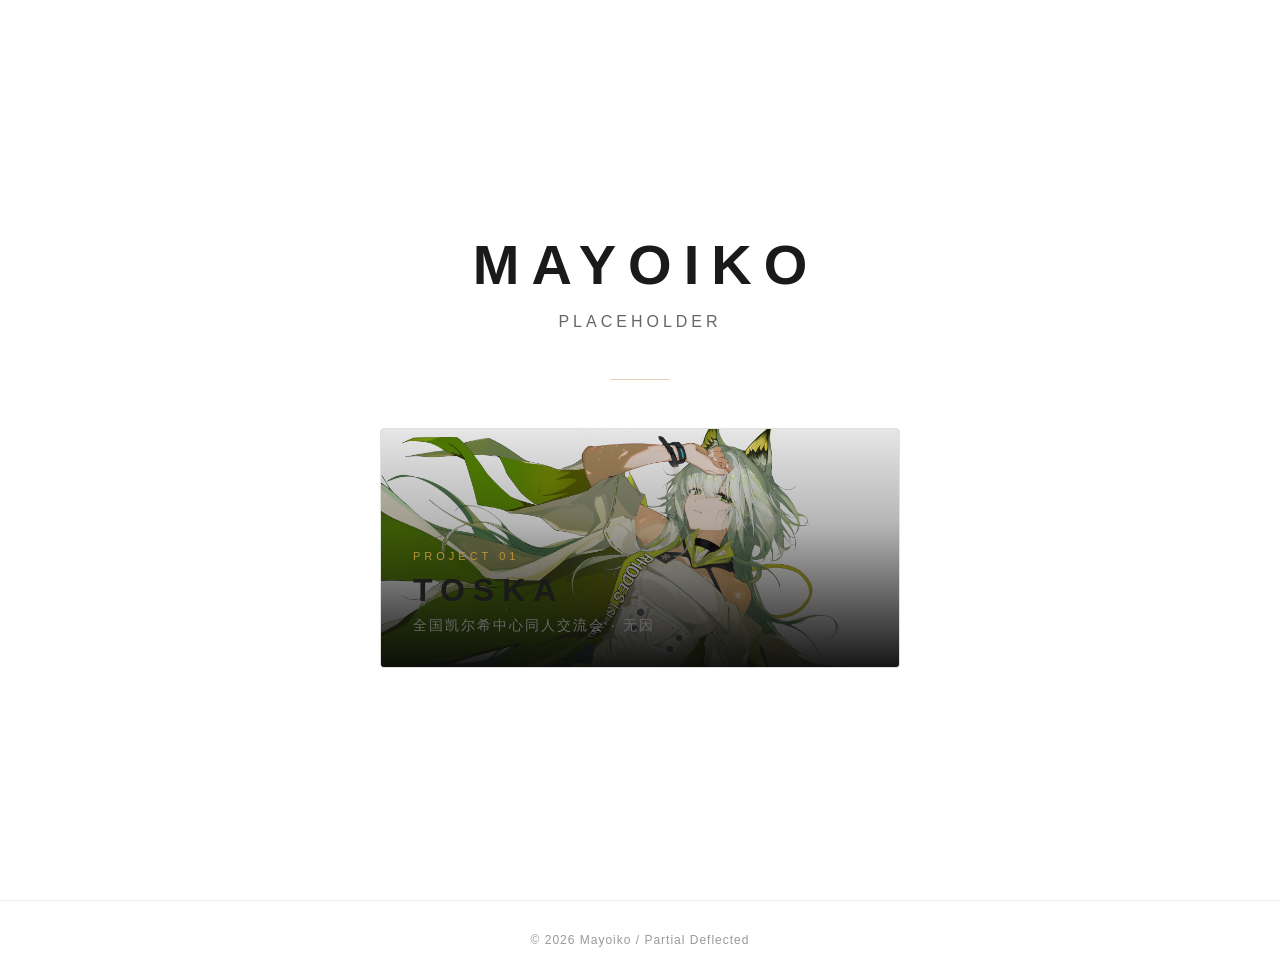
==== commit aafad4f1: "Update 2026-07-05 18" ====
--- a/index.html
+++ b/index.html
@@ -5,6 +5,7 @@
   <meta name="viewport" content="width=device-width, initial-scale=1.0">
   <title>Mayoiko</title>
   <meta name="description" content="PLACEHOLDER">
+  <link rel="icon" type="image/png" href="toska/assets/images/icon.png">
   <link rel="stylesheet" href="style.css">
 </head>
 <body>
--- a/style.css
+++ b/style.css
@@ -2,12 +2,12 @@
 *, *::before, *::after { margin: 0; padding: 0; box-sizing: border-box; }
 
 :root {
-  --bg-primary: #0a0a0a;
-  --text-primary: #e8e6e3;
-  --text-secondary: #a09e9b;
-  --text-muted: #6b6966;
-  --accent: #c8a45c;
-  --accent-glow: rgba(200, 164, 92, 0.3);
+  --bg-primary: #ffffff;
+  --text-primary: #1a1a1a;
+  --text-secondary: #666666;
+  --text-muted: #999999;
+  --accent: #b8933a;
+  --accent-glow: rgba(184, 147, 58, 0.2);
 }
 
 html { scroll-behavior: smooth; }
@@ -77,7 +77,7 @@
   height: 240px;
   border-radius: 4px;
   overflow: hidden;
-  border: 1px solid #1a1a1a;
+  border: 1px solid #e0e0e0;
   transition: border-color 0.4s, transform 0.4s;
 }
 
@@ -143,7 +143,7 @@
 .footer {
   text-align: center;
   padding: 32px 24px;
-  border-top: 1px solid rgba(255, 255, 255, 0.05);
+  border-top: 1px solid rgba(0, 0, 0, 0.08);
 }
 
 .footer p {
